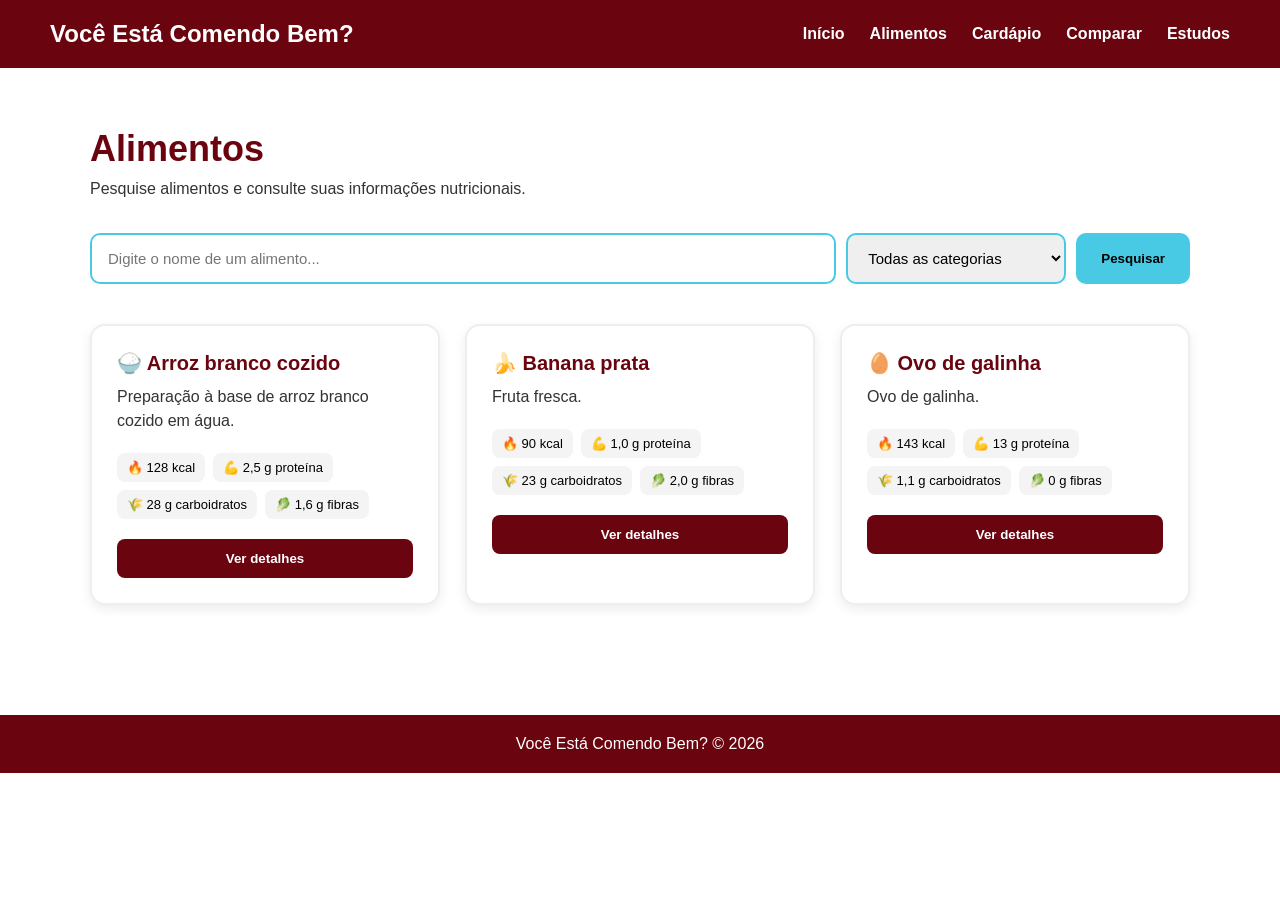
==== frontend/alimentos.html @ 1dc125a6 "hoje fiz o alimento.html + parte do js para saber se os modais estão funcionando + alguns ajustes no" ====
<!DOCTYPE html>
<html lang="pt-BR">

<head>
    <meta charset="UTF-8">
    <meta name="viewport" content="width=device-width, initial-scale=1.0">

    <title>Alimentos | Você Está Comendo Bem?</title>

    <link rel="stylesheet" href="css/style.css">
</head>

<body>

    <header>

        <h1>Você Está Comendo Bem?</h1>

        <nav>
            <a href="index.html">Início</a>
            <a href="alimentos.html">Alimentos</a>
            <a href="#">Cardápio</a>
            <a href="#">Comparar</a>
            <a href="#">Estudos</a>
        </nav>

    </header>


    <main>

        <section class="pagina-alimentos">

            <h2>Alimentos</h2>

            <p>
                Pesquise alimentos e consulte suas informações nutricionais.
            </p>


            <div class="filtros">

                <input
                    type="text"
                    placeholder="Digite o nome de um alimento..."
                    id = "campoBusca"
                >

                <select id="filtroCategoria">
                
                    <option value="">Todas as categorias</option>

                    <option>Cereais e derivados</option>
                    <option>Frutas</option>
                    <option>Verduras e legumes</option>
                    <option>Carnes e ovos</option>
                    <option>Leites e derivados</option>
                    <option>Leguminosas</option>
                    <option>Oleaginosas</option>
                    <option>Óleos e gorduras</option>
                
                </select>

                <button>Pesquisar</button>

            </div>


            <div class="lista-alimentos" id="listaAlimentos">

                <div class="alimento-card" data-id = "1" data-categoria="Cereais e derivados" data-energia="128"   data-proteina="2.5"    data-carboidrato="28"    data-fibras="1.6">

                    <h3>🍚 Arroz branco cozido</h3>

                    <p>
                        Preparação à base de arroz branco cozido em água.
                    </p>

                    <div class="nutrientes">

                        <span>🔥 128 kcal</span>
                        <span>💪 2,5 g proteína</span>
                        <span>🌾 28 g carboidratos</span>
                        <span>🥬 1,6 g fibras</span>

                    </div>

                    <button class="botao-detalhes">
                        Ver detalhes
                    </button>

                </div>


                <div class="alimento-card" data-id="2" data-categoria="Frutas" data-energia="90"
                data-proteina="1"
                data-carboidrato="23"
                data-fibras="2">

                    <h3>🍌 Banana prata</h3>

                    <p>
                        Fruta fresca.
                    </p>

                    <div class="nutrientes">

                        <span>🔥 90 kcal</span>
                        <span>💪 1,0 g proteína</span>
                        <span>🌾 23 g carboidratos</span>
                        <span>🥬 2,0 g fibras</span>

                    </div>

                    <button class="botao-detalhes">
                        Ver detalhes
                    </button>

                </div>


                <div class="alimento-card" data-id="3" data-categoria="Carnes e ovos" data-energia="143"
                data-proteina="13"
                data-carboidrato="1.1"
                data-fibras="0">

                    <h3>🥚 Ovo de galinha</h3>

                    <p>
                        Ovo de galinha.
                    </p>

                    <div class="nutrientes">

                        <span>🔥 143 kcal</span>
                        <span>💪 13 g proteína</span>
                        <span>🌾 1,1 g carboidratos</span>
                        <span>🥬 0 g fibras</span>

                    </div>

                    <button class="botao-detalhes">
                        Ver detalhes
                    </button>

                </div>

            </div>

        </section>

    </main>

    <div class="modal" id="modalDetalhes">

    <div class="modal-conteudo">

        <button class="modal-fechar" id="fecharModal">✕</button>

        <h2 id="modalNome">Nome do alimento</h2>

        <p id="modalCategoria">Categoria</p>

        <h3>Informações por 100 g</h3>

        <div class="modal-nutrientes">

            <p id="modalEnergia"></p>
            <p id="modalProteina"></p>
            <p id="modalCarboidrato"></p>
            <p id="modalFibras"></p>

        </div>

    </div>

</div>


    <footer>

        <p>
            Você Está Comendo Bem? © 2026
        </p>

    </footer>

    <script src="js/dados.js"></script>
    <script src="js/alimentos.js"></script>
    <script src="js/modal.js"></script>

</body>

</html>
---- frontend/css/style.css ----
/* Variáveis */
:root {
    --azul: #48CAE4;
    --vinho: #6A040F;
    --roxo: #9D4EDD;

    --preto: #000000;
    --branco: #FFFFFF;

    --cinza: #f4f4f4;
}

/* Estilos globais */
* {
    margin: 0;
    padding: 0;
    box-sizing: border-box;
}

/* Estilos para o corpo da página */
body {
    font-family: Arial, Helvetica, sans-serif;
    background-color: var(--branco);
    color: var(--preto);
}

header {
    padding: 20px 50px;
    background-color: var(--vinho);
    color: var(--branco);

    display: flex;
    justify-content: space-between;
    align-items: center;
}

header h1 {
    font-size: 24px;
}

nav {
    display: flex;
    gap: 25px;
}

nav a {
    text-decoration: none;
    color: var(--branco);
    font-weight: bold;
}

.hero {
    padding: 90px 20px;
    text-align: center;
    background-color: var(--branco);
}

.hero h2 {
    max-width: 800px;
    margin: 0 auto;

    color: var(--vinho);
    font-size: 42px;
    line-height: 1.2;
}

.hero p {
    max-width: 650px;
    margin: 20px auto 0;

    font-size: 18px;
    line-height: 1.6;
}

.busca {
    display: flex;
    justify-content: center;
    gap: 10px;

    margin-top: 35px;
}

.busca input {
    width: 400px;

    padding: 15px 18px;

    border: 2px solid var(--azul);
    border-radius: 10px;

    font-size: 16px;
    outline: none;
}

.busca input:focus {
    border-color: var(--roxo);
}

.busca button {
    padding: 15px 25px;

    border: none;
    border-radius: 10px;

    background-color: var(--azul);
    color: var(--preto);

    font-size: 16px;
    font-weight: bold;

    cursor: pointer;
}

.busca button:hover {
    background-color: var(--roxo);
    color: var(--branco);
}

.categorias {
    padding: 70px 50px;
    background-color: #f4f4f4;
    text-align: center;
}

.categorias h2 {
    color: var(--vinho);
    font-size: 32px;
}

.cards {
    display: flex;
    gap: 25px;
    max-width: 1200px;
    margin: 35px auto 0;
}

.card {
    padding: 20px;
    border: 2px solid var(--roxo);
    border-radius: 10px;
    flex: 1;
    background-color: var(--branco);
}

.card:hover {
    transform: translateY(-5px);

    box-shadow: 0 8px 20px rgba(0, 0, 0, 0.12);

    border-color: var(--azul);
}

.card h3 {
    color: var(--vinho);
    font-size: 20px;
    margin-bottom: 10px;
}

.card p {
    color: #333333;
    line-height: 1.5;
}

footer {
    margin-top: 50px;
    padding: 20px;
    text-align: center;
    background-color: var(--vinho);
    color: var(--branco);
}

/* alimentos.html */
    .pagina-alimentos {
        padding: 60px 50px;
        max-width: 1200px;
        margin: 0 auto;
    }

    .pagina-alimentos > h2 {
        color: var(--vinho);
        font-size: 36px;
    }

    .pagina-alimentos > p {
        margin-top: 10px;
        color: #333333;
    }

    .filtros {
    display: flex;
    gap: 10px;
    margin-top: 35px;
    }

    .filtros input,
    .filtros select {
        padding: 14px 16px;
        border: 2px solid var(--azul);
        border-radius: 10px;
        font-size: 15px;
    }

    .filtros input {
        flex: 1;
    }

    .filtros select {
        min-width: 220px;
    }

    .filtros button {
        padding: 14px 25px;
        border: none;
        border-radius: 10px;
        background-color: var(--azul);
        font-weight: bold;
        cursor: pointer;
    }

    .filtros button:hover {
        background-color: var(--roxo);
        color: var(--branco);
    }

    .lista-alimentos {
    display: grid;

    grid-template-columns: repeat(3, 1fr);

    gap: 25px;

    margin-top: 40px;
    }

    .alimento-card {
        padding: 25px;

        background-color: var(--branco);

        border: 2px solid #eeeeee;
        border-radius: 15px;

        box-shadow: 0 4px 12px rgba(0, 0, 0, 0.08);

        transition: 0.3s;
    }

    .alimento-card:hover {
        transform: translateY(-5px);  
        border-color: var(--roxo);
        box-shadow: 0 8px 20px rgba(0, 0, 0, 0.12);
    }

    .alimento-card h3 {
    color: var(--vinho);
    font-size: 20px;
    margin-bottom: 10px;
    }

    .alimento-card p {
        color: #333333;
        line-height: 1.5;
    }

    .nutrientes {
        display: flex;
        flex-wrap: wrap;
        gap: 8px;
        margin-top: 20px;
    }

    .nutrientes span {
        padding: 7px 10px;
        background-color: #f4f4f4;
        border-radius: 8px;
        font-size: 13px;
    }

    .botao-detalhes {
    width: 100%;
    margin-top: 20px;
    padding: 12px;
    border: none;
    border-radius: 8px;
    background-color: var(--vinho);
    color: var(--branco);
    font-weight: bold;
    cursor: pointer;
}

    .botao-detalhes:hover {
        background-color: var(--roxo);
    }

    /* modal de detalhes */

    .modal {
    display: none;
    position: fixed;
    top: 0;
    left: 0;

    width: 100%;
    height: 100%;

    background-color: rgba(0, 0, 0, 0.6);

    justify-content: center;
    align-items: center;

    z-index: 1000;
}

.modal-conteudo {
    position: relative;

    width: 90%;
    max-width: 500px;

    padding: 35px;

    background-color: var(--branco);

    border-radius: 15px;

    box-shadow: 0 10px 30px rgba(0, 0, 0, 0.25);
}

.modal-conteudo h2 {
    color: var(--vinho);
    margin-bottom: 10px;
}

.modal-conteudo > p {
    color: #555555;
    margin-bottom: 25px;
}

.modal-conteudo h3 {
    color: var(--vinho);
    margin-bottom: 15px;
}

.modal-nutrientes {
    display: grid;
    gap: 10px;
}

.modal-nutrientes p {
    padding: 12px;

    background-color: #f4f4f4;

    border-radius: 8px;
}

.modal-fechar {
    position: absolute;

    top: 15px;
    right: 15px;

    border: none;

    background: none;

    font-size: 22px;

    cursor: pointer;

    color: var(--vinho);
}

.modal-fechar:hover {
    color: var(--roxo);
}

/* responsivo */

@media (max-width: 768px) {
    
    header {
        padding: 20px;
        flex-direction: column;
        gap: 20px;
    }

    nav {
    flex-wrap: wrap;
    justify-content: center;
    gap: 15px;
    }
    
    .busca {
    flex-direction: column;
    align-items: center;
    }

    .busca input {
        width: 100%;
        max-width: 400px;
    }

    .hero {
        padding: 60px 20px;
    }

    .hero h2 {
        font-size: 32px;
    }

    .cards {
        flex-direction: column;
    }

    .pagina-alimentos {
    padding: 50px 20px;
    }

    .filtros {
        flex-direction: column;
    }

    .filtros select {
        width: 100%;
    }

    .lista-alimentos {
        grid-template-columns: 1fr;
    }

}
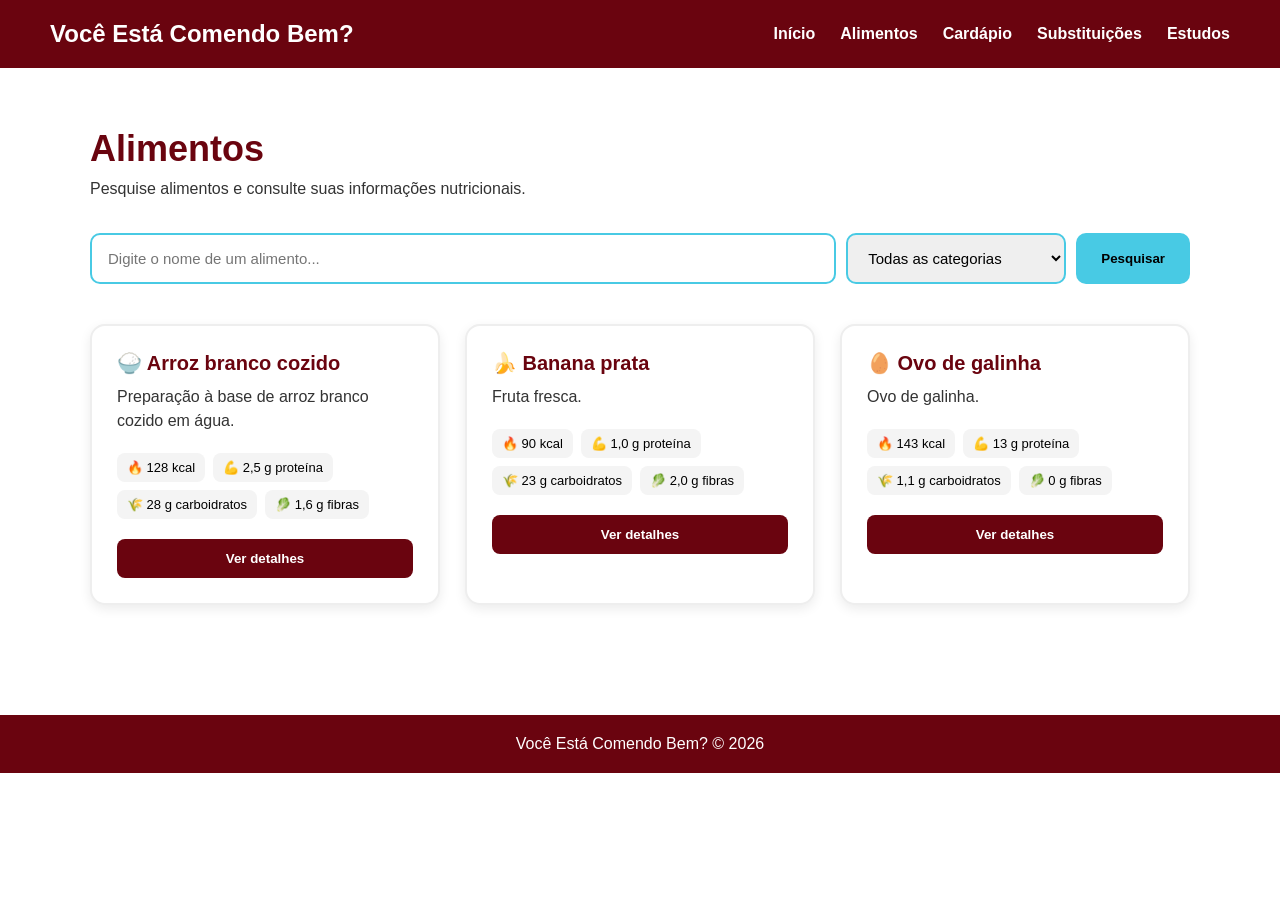
==== commit fa9dd6d7: "." ====
--- a/frontend/alimentos.html
+++ b/frontend/alimentos.html
@@ -17,11 +17,11 @@
         <h1>Você Está Comendo Bem?</h1>
 
         <nav>
-            <a href="index.html">Início</a>
-            <a href="alimentos.html">Alimentos</a>
-            <a href="#">Cardápio</a>
-            <a href="#">Comparar</a>
-            <a href="#">Estudos</a>
+            <a href="/frontend/index.html">Início</a>
+            <a href="/frontend/alimentos.html">Alimentos</a>
+            <a href="/frontend/cardapio.html">Cardápio</a>
+            <a href="/frontend/substituicao.html">Substituições</a>
+            <a href="/frontend/estudos.html">Estudos</a>
         </nav>
 
     </header>
@@ -40,12 +40,15 @@
 
             <div class="filtros">
 
+                <!-- Campo de busca = é onde iremos puxar no javascript -->
                 <input
                     type="text"
                     placeholder="Digite o nome de um alimento..."
                     id = "campoBusca"
+                    list="listaAlimentos"
                 >
 
+                <!-- Filtro por categoria = é onde iremos puxar no javascript -->
                 <select id="filtroCategoria">
                 
                     <option value="">Todas as categorias</option>
@@ -66,6 +69,8 @@
             </div>
 
 
+            <!-- Lista de alimentos -->
+             <!-- data-id = "1" = onde iremos puxar os dados do alimentos, lembrando que o data-id é único para cada alimento e por enquanto é temporário -->
             <div class="lista-alimentos" id="listaAlimentos">
 
                 <div class="alimento-card" data-id = "1" data-categoria="Cereais e derivados" data-energia="128"   data-proteina="2.5"    data-carboidrato="28"    data-fibras="1.6">
--- a/frontend/css/style.css
+++ b/frontend/css/style.css
@@ -1,7 +1,7 @@
 /* Variáveis */
 :root {
     --azul: #48CAE4;
-    --vinho: #6A040F;
+    --vinho: #6a040f;
     --roxo: #9D4EDD;
 
     --preto: #000000;
@@ -375,6 +375,305 @@
     color: var(--roxo);
 }
 
+/* ==========================================================================
+   PÁGINA CARDÁPIO (cardapio.html)
+   ========================================================================== */
+
+#cardapioSemanal {
+    display: none; /* Inicialmente oculto */
+}
+
+#cardapioMensal {
+    display: none; /* Inicialmente oculto */
+}
+
+/* Seção de escolha do período */
+.montaCardapio {
+    padding: 60px 50px 30px;
+    max-width: 1200px;
+    margin: 0 auto;
+    text-align: center;
+}
+
+.montaCardapio h1 {
+    color: var(--vinho);
+    font-size: 36px;
+    margin-bottom: 8px;
+}
+
+.montaCardapio > div > p {
+    color: #555555;
+    font-size: 16px;
+}
+
+/* Opções (Semanalmente e Mensalmente) */
+.opcoesCardapio {
+    display: flex;
+    gap: 25px;
+    margin-top: 30px;
+}
+
+.opcoesCardapio .opcao {
+    flex: 1;
+    padding: 25px;
+    background-color: var(--branco);
+    border: 2px solid var(--azul);
+    border-radius: 15px;
+    text-align: center;
+    transition: 0.3s;
+}
+
+.opcoesCardapio .opcao:hover {
+    border-color: var(--roxo);
+    box-shadow: 0 8px 20px rgba(0, 0, 0, 0.1);
+}
+
+.opcoesCardapio .opcao h2 {
+    color: var(--vinho);
+    margin-bottom: 10px;
+}
+
+.opcoesCardapio .opcao p {
+    color: #333333;
+    font-size: 14px;
+    margin-bottom: 20px;
+    line-height: 1.4;
+}
+
+.opcoesCardapio button {
+    padding: 12px 20px;
+    border: none;
+    border-radius: 8px;
+    background-color: var(--azul);
+    color: var(--preto);
+    font-weight: bold;
+    cursor: pointer;
+    transition: 0.2s;
+}
+
+.opcoesCardapio button:hover {
+    background-color: var(--roxo);
+    color: var(--branco);
+}
+
+/* Seção principal de montagem do cardápio */
+.montagemCardapio {
+    padding: 0 50px 60px;
+    max-width: 1200px;
+    margin: 0 auto;
+}
+
+.cardapio-semanal {
+    background-color: var(--branco);
+    border: 2px solid #eeeeee;
+    border-radius: 15px;
+    padding: 30px;
+    box-shadow: 0 4px 12px rgba(0, 0, 0, 0.05);
+}
+
+/* Cardápio mensal */
+
+#cardapioMensal {
+    background-color: var(--branco);
+    border: 2px solid #eeeeee;
+    border-radius: 15px;
+    padding: 30px;
+    box-shadow: 0 4px 12px rgba(0, 0, 0, 0.05);
+}
+
+.semana-mensal {
+    margin-top: 30px;
+}
+
+.semana-mensal h3 {
+    color: var(--vinho);
+    font-size: 22px;
+    margin-bottom: 15px;
+}
+
+/* Cabeçalho da área da tabela (Título + Busca) */
+.cabecalho-opcao {
+    display: flex;
+    justify-content: space-between;
+    align-items: center;
+    margin-bottom: 25px;
+    flex-wrap: wrap;
+    gap: 20px;
+}
+
+.cabecalho-opcao h2 {
+    color: var(--vinho);
+    font-size: 28px;
+}
+
+.busca-alimento {
+    display: flex;
+    align-items: center;
+    gap: 10px;
+}
+
+.busca-alimento label {
+    font-weight: bold;
+    color: var(--vinho);
+    font-size: 14px;
+}
+
+.busca-alimento input {
+    padding: 10px 14px;
+    border: 2px solid var(--azul);
+    border-radius: 8px;
+    font-size: 14px;
+    outline: none;
+    min-width: 280px;
+}
+
+.busca-alimento input:focus {
+    border-color: var(--roxo);
+}
+
+/* Tabela Estilizada */
+.tabelacardapio {
+    overflow-x: auto; /* Permite rolagem no celular se a tabela for grande */
+    margin-bottom: 25px;
+}
+
+.tabelacardapio table {
+    width: 100%;
+    border-collapse: collapse;
+    min-width: 700px;
+}
+
+.tabelacardapio th,
+.tabelacardapio td {
+    padding: 12px 10px;
+    border: 1px solid #dddddd;
+    text-align: center;
+    font-size: 14px;
+}
+
+.tabelacardapio thead th {
+    background-color: var(--vinho);
+    color: var(--branco);
+    font-weight: bold;
+    text-transform: capitalize;
+}
+
+.tabelacardapio tbody th {
+    background-color: var(--cinza);
+    color: var(--vinho);
+    text-align: left;
+    font-weight: bold;
+    width: 150px;
+}
+
+.tabelacardapio tbody tr:hover {
+    background-color: #f9f9f9;
+}
+
+/* Linha do Veredito e Macronutrientes (Flexbox na horizontal) */
+.vereditoCardapio {
+    display: flex;
+    gap: 15px;
+    margin-bottom: 25px;
+    flex-wrap: wrap;
+}
+
+.resultadoCardapio {
+    flex: 1;
+    min-width: 120px;
+    padding: 15px;
+    border: 2px solid var(--azul);
+    border-radius: 10px;
+    background-color: var(--cinza);
+    text-align: center;
+}
+
+.resultadoCardapio h3 {
+    font-size: 14px;
+    color: var(--vinho);
+    margin-bottom: 5px;
+}
+
+.resultadoCardapio p {
+    font-size: 16px;
+    font-weight: bold;
+    color: var(--preto);
+}
+
+/* Destaque para o card do Veredito (à esquerda) */
+.resultadoCardapio.destaque-veredito {
+    flex: 2;
+    min-width: 200px;
+    background-color: var(--branco);
+    border-color: var(--roxo);
+    text-align: left;
+}
+
+/* Área inferior: Dados do usuário à esquerda + Gráfico à direita (Grid) */
+.graficocardapio {
+    display: grid;
+    grid-template-columns: 280px 1fr;
+    gap: 20px;
+    align-items: stretch;
+}
+
+.dados-usuario {
+    display: flex;
+    flex-direction: column;
+    gap: 10px;
+}
+
+.resultadoGrafico {
+    padding: 12px 15px;
+    border: 1px solid #e0e0e0;
+    border-radius: 8px;
+    background-color: var(--cinza);
+}
+
+.resultadoGrafico h3 {
+    font-size: 13px;
+    color: var(--vinho);
+    display: inline;
+    margin-right: 5px;
+}
+
+.resultadoGrafico p {
+    font-size: 14px;
+    font-weight: bold;
+    display: inline;
+}
+
+.resultadoGrafico input {
+    width: 100%;
+    padding: 10px;
+    border: 1px solid var(--azul);
+    border-radius: 6px;
+    font-size: 13px;
+    outline: none;
+    background-color: var(--branco);
+}
+
+.resultadoGrafico input:focus {
+    border-color: var(--roxo);
+}
+
+/* Container reservado para o Gráfico */
+.area-grafico {
+    border: 2px dashed var(--roxo);
+    border-radius: 10px;
+    padding: 20px;
+    min-height: 220px;
+    display: flex;
+    justify-content: center;
+    align-items: center;
+    background-color: #fafafa;
+}
+
+.area-grafico canvas {
+    width: 100% !important;
+    max-height: 250px;
+}
+
 /* responsivo */
 
 @media (max-width: 768px) {
@@ -429,4 +728,39 @@
         grid-template-columns: 1fr;
     }
 
+    /* cardapio.html */
+
+    .montaCardapio,
+    .montagemCardapio {
+        padding: 30px 20px;
+    }
+
+    .opcoesCardapio {
+        flex-direction: column;
+    }
+
+    .cabecalho-opcao {
+        flex-direction: column;
+        align-items: flex-start;
+    }
+
+    .busca-alimento {
+        width: 100%;
+        flex-direction: column;
+        align-items: flex-start;
+    }
+
+    .busca-alimento input {
+        width: 100%;
+        min-width: unset;
+    }
+
+    .vereditoCardapio {
+        flex-direction: column;
+    }
+
+    .graficocardapio {
+        grid-template-columns: 1fr;
+    }
+    
 }
